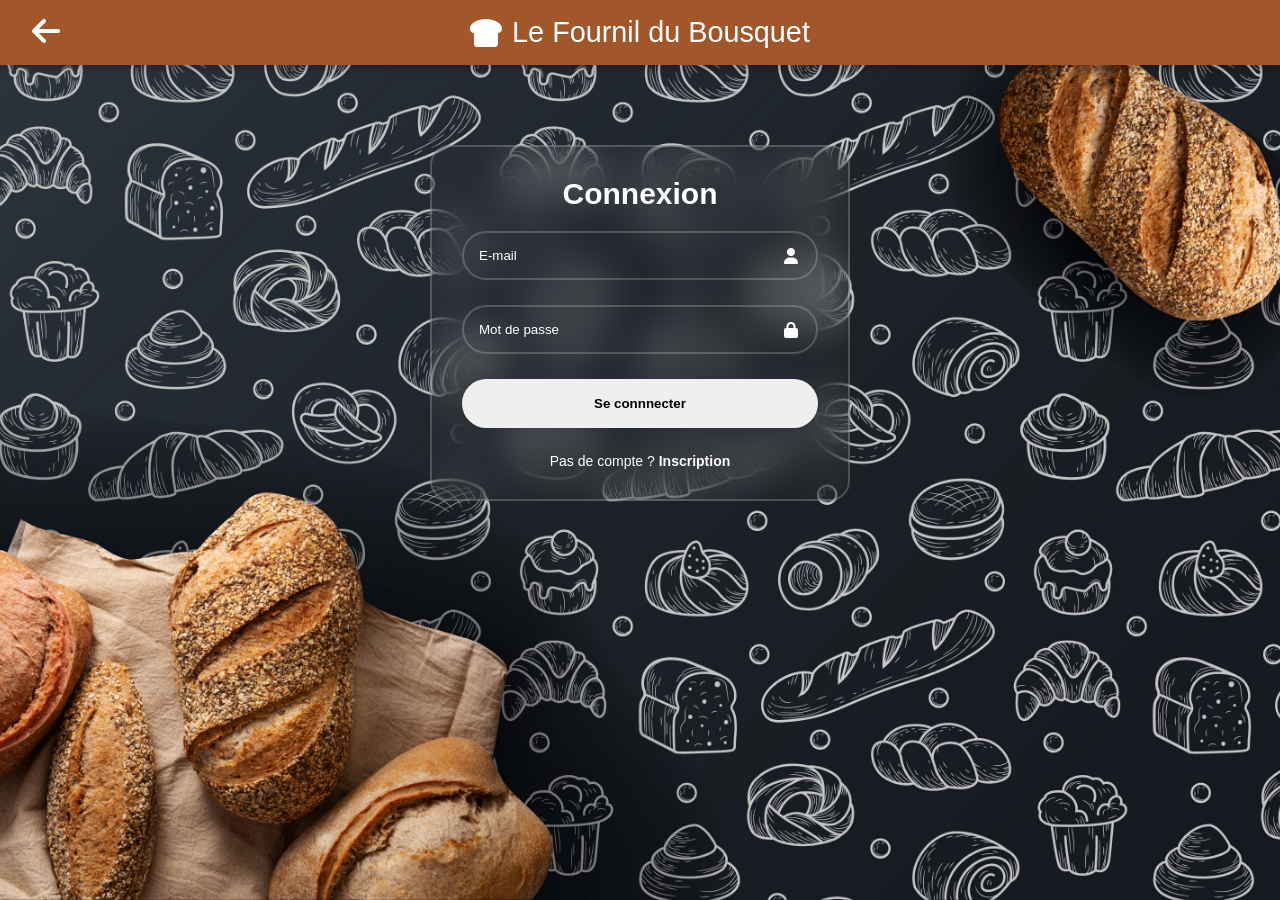
==== login-register.html @ e54edb01 "v1" ====
<!DOCTYPE html>
<html lang="en">
<head>
    <meta charset="UTF-8">
    <meta name="viewport" content="width=device-width, initial-scale=1.0">
    <title>La Fournil du Bousquet</title>
    <link rel="shortcut icon" type="image" href="assets/img/bread slice light.png"/>
    <link rel="stylesheet" href="https://cdnjs.cloudflare.com/ajax/libs/font-awesome/6.4.0/css/all.min.css">
    <link rel="stylesheet" href="assets/css/style-login.css">
</head>
<body>
    <header>
        <div class="header-container">
            <div class="back">
                <a href="index.html"><i class="fa-solid fa-arrow-left"></i></a>
            </div>
            <div class="logo">
                <i class="fas fa-bread-slice"></i>
                <a href="index.html"><h1>Le Fournil du Bousquet</h1></a>
            </div>
        </div>
    </header>

    <section>
        <h1>Connexion</h1>
        <form action="login.php" method="POST">
            <div class="input-box">
                <input type="text" name="email" placeholder="E-mail">
                <i class="fa-solid fa-user"></i>
            </div>
            <div class="input-box">
                <input type="password" name="password" placeholder="Mot de passe">
                <i class="fa-solid fa-lock"></i>
            </div>
            <button class="login-btn">Se connnecter</button>

            <div class="register-link">
                <p>Pas de compte ? <a href="#">Inscription</a></p>
            </div>
        </form>
    </section>
</body>
</html>
---- assets/css/style-login.css ----
* {
    margin: 0;
    padding: 0;
    box-sizing: border-box;
    font-family: "Open Sans", "Verdana", sans-serif;
}

:root {
    --primary: #A2572A;
    --secondary: #E6C28B;
    --light: #FFF6EB;
    --dark: #4A1E14;
}

body {
    background-image: url(../img/Fond\ login.jpg);
    background-position: center;
    background-size: cover;

    display: flex;
    flex-direction: column;
    align-items: center;

    min-height: 100vh;
}

header {
    background: var(--primary);
    color: white;
    padding: 1rem 0;
    position: sticky;
    top: 0;
    z-index: 100;
    width: 100%;

    box-shadow: 0 2px 10px rgba(0, 0, 0, 0.3);
}

.header-container {
    display: flex;
    justify-content: center;
    align-items: center;
    position: relative;
    margin: 0 auto;
    padding: 0 2rem;
}


.back {
    position: absolute;
    left: 2rem;
    display: flex;
    align-items: center;
}

.back a {
    font-size: 2rem;
    text-decoration: none;
    color: white;
    transition: 0.2s;
}

.back a:hover {
    font-size: 2.5rem;
}

.logo {
    display: flex;
    align-items: center;
    gap: 10px;
    cursor: pointer;
}

.logo a {
    text-decoration: none;
    color: white;
}

.logo i {
    font-size: 2rem;
}

.logo a h1 {
    font-size: 1.8rem;
    font-weight: normal;
}

section {
    background-color: transparent;
    border: 2px solid rgba(255,255,255,0.2);
    backdrop-filter: blur(20px);
    padding: 30px;
    width: 420px;
    border-radius: 20px;
    margin-top: 80px;
}

section h1 {
    font-size: 30px;
    text-align: center;
    color: white;
    margin-bottom: 20px;
}

.input-box {
    width: 100%;
    position: relative;
    margin-bottom: 25px;
}

.input-box input {
    width: 100%;
    padding: 15px;
    border-radius: 25px;
    outline: none;
    background-color: transparent;
    border: 2px solid rgba(255,255,255,0.2);
    color: white;
    padding-right: 40px;
}

.input-box input::placeholder {
    color: white;
}

.input-box i {
    position: absolute;
    transform: translateY(-50%);
    right: 20px;
    top: 50%;
    color: white;
}

.login-btn {
    width: 100%;
    padding: 15px;
    border-radius: 25px;
    outline: none;
    border: 0;
    font-weight: bold;
    cursor: pointer;
    border: 2px solid transparent;
    transition: 0.5s;
}

.login-btn:hover {
    background-color: transparent;
    border: 2px solid rgba(255,255,255,0.2);
    color: white;
}

.register-link {
    text-align: center;
    margin-top: 25px;
    color: white;
    font-size: 14px;
}

.register-link a {
    color: white;
    text-decoration: none;
    transition: 0.5s;
    font-weight: bold;
}

.register-link a:hover {
    text-decoration: underline;
}
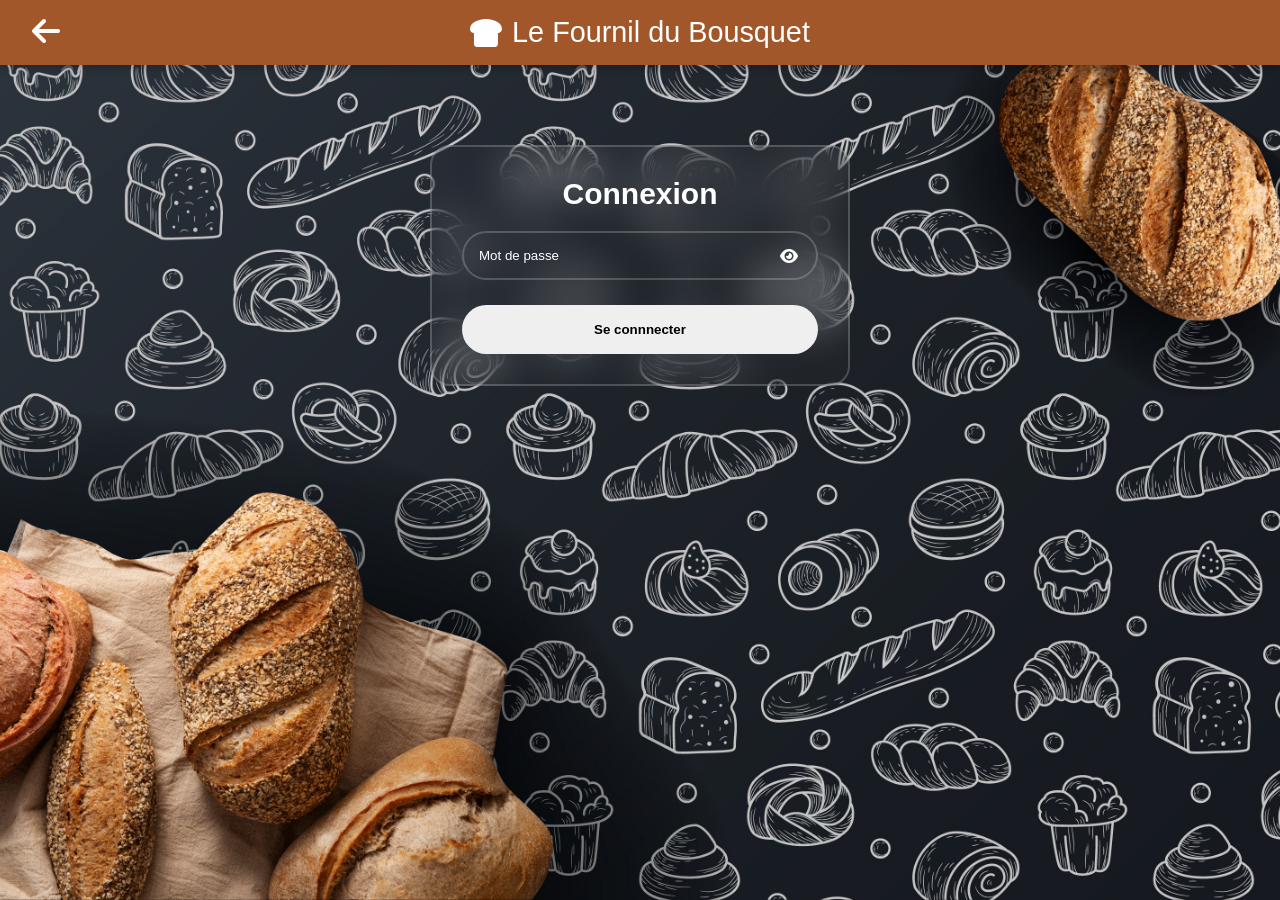
==== commit 38f3bf91: "ajout dashboard" ====
--- a/login-register.html
+++ b/login-register.html
@@ -23,21 +23,36 @@
 
     <section>
         <h1>Connexion</h1>
-        <form action="login.php" method="POST">
-            <div class="input-box">
-                <input type="text" name="email" placeholder="E-mail">
-                <i class="fa-solid fa-user"></i>
-            </div>
-            <div class="input-box">
-                <input type="password" name="password" placeholder="Mot de passe">
-                <i class="fa-solid fa-lock"></i>
-            </div>
-            <button class="login-btn">Se connnecter</button>
+        <div class="input-box">
+            <input id="pass" type="password" name="password" placeholder="Mot de passe" onkeydown="handleKey(event)">
+            <i class="fa-solid fa-eye" onclick="togglePassword()"></i>
+        </div>
+        <button class="login-btn" onclick="password()">Se connnecter</button>
+    </section>
 
-            <div class="register-link">
-                <p>Pas de compte ? <a href="#">Inscription</a></p>
-            </div>
-        </form>
-    </section>
+    <script>
+        function togglePassword() {
+            const input = document.getElementById("pass");
+
+            if (input.type === "password") {
+                input.type = "text";
+            } else {
+                input.type = "password";
+            }
+        }
+        function handleKey(event) {
+            if (event.key === "Enter") {
+                password();
+            }
+        }
+        function password() {
+            var pass = document.getElementById("pass").value;
+            const handle = window.location.href = pass + "_admin.html";
+            if (!handle) {
+                alert("Mot de passe incorrect");
+            }
+           
+        }
+    </script>
 </body>
 </html>
